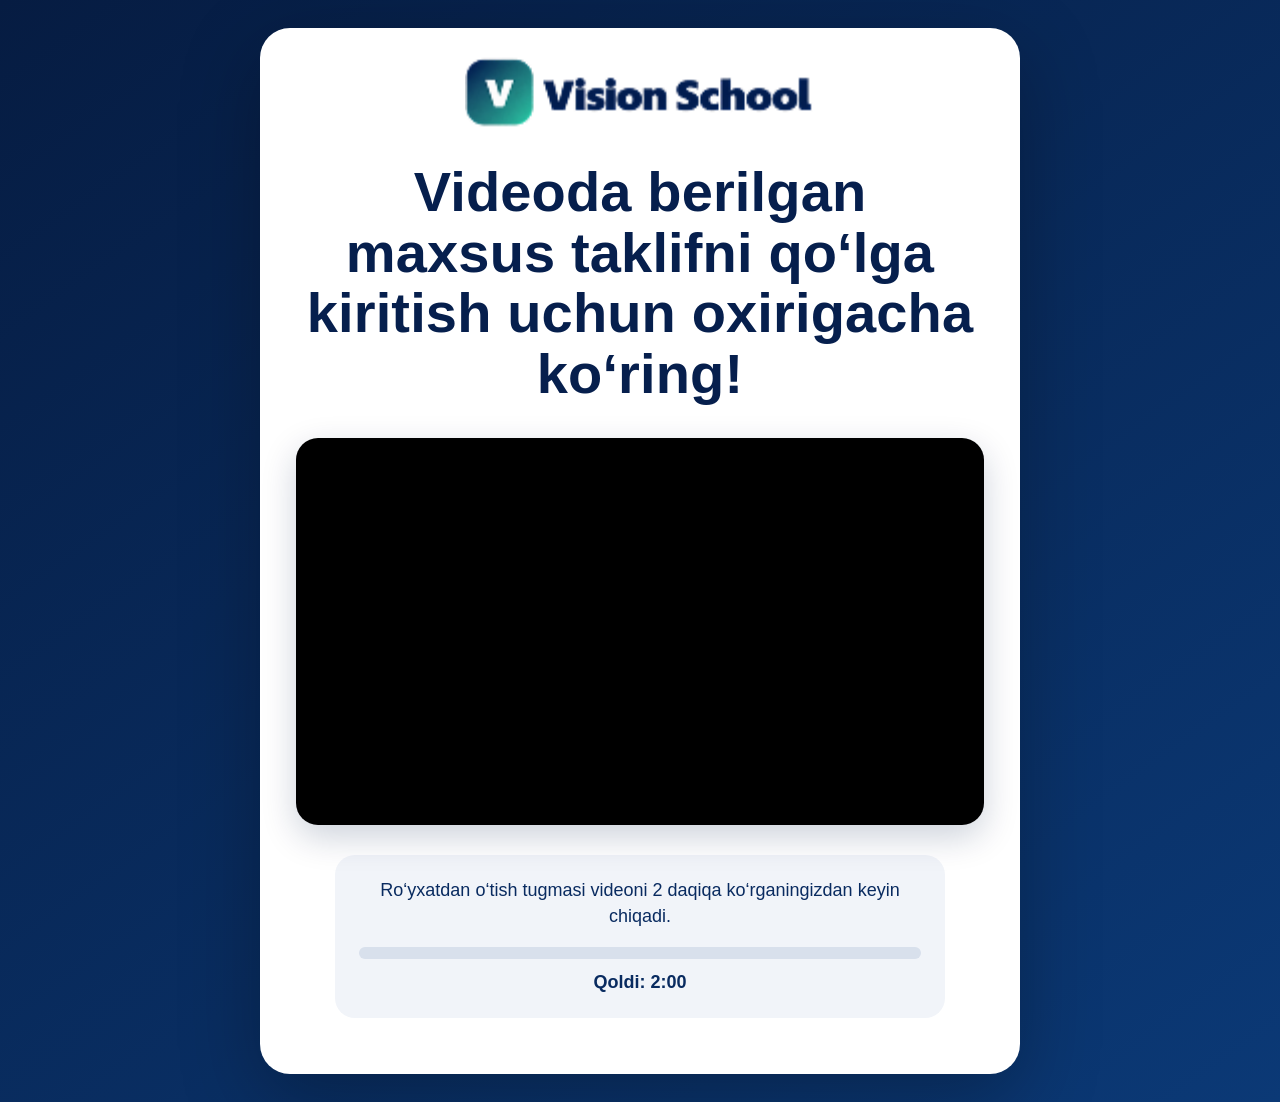
==== thank-you.html @ 379b405f "Add files via upload" ====
<!doctype html>
<html lang="uz">
<head>
  <meta charset="utf-8">
  <meta name="viewport" content="width=device-width,initial-scale=1,viewport-fit=cover">
  <meta name="robots" content="noindex">
  <title>Maxsus taklif — Vision School</title>
  <link rel="icon" type="image/svg+xml" href="data:image/svg+xml,%3Csvg xmlns='http://www.w3.org/2000/svg' viewBox='0 0 64 64'%3E%3Crect width='64' height='64' rx='16' fill='%230b315f'/%3E%3Cpath d='M15 17h11l6 25 6-25h11L39 49H25z' fill='white'/%3E%3C/svg%3E">
  <link rel="stylesheet" href="assets/style.css?v=7">
</head>
<body class="video-body">
  <main class="video-page">
    <img class="video-logo" src="assets/logo.webp" width="348" height="72" alt="Vision School">
    <h1>Videoda berilgan maxsus taklifni qo‘lga kiritish uchun oxirigacha ko‘ring!</h1>
    <div class="player-frame"><div id="youtubePlayer"></div></div>
    <section class="watch-gate" id="watchGate">
      <p>Ro‘yxatdan o‘tish tugmasi videoni 2 daqiqa ko‘rganingizdan keyin chiqadi.</p>
      <div class="watch-progress" aria-label="Video ko‘rish jarayoni"><span id="watchProgressBar"></span></div>
      <p class="watch-time" id="watchTime">Qoldi: 2:00</p>
    </section>
    <button class="register-button" id="openAmoForm" type="button" hidden>RO‘YXATDAN O‘TISH</button>
  </main>

  <dialog id="amoLeadDialog" aria-labelledby="amoFormTitle">
    <form id="amoLeadForm" method="dialog">
      <button class="close" type="button" id="closeAmoForm" aria-label="Yopish">×</button>
      <img class="form-logo" src="assets/logo.webp" alt="Vision School">
      <h2 id="amoFormTitle">Maxsus taklifga ro‘yxatdan o‘ting</h2>
      <p>Ismingiz va telefon raqamingizni kiriting.</p>
      <label for="amoName">Ismingiz</label>
      <input id="amoName" name="name" type="text" autocomplete="name" placeholder="Ismingiz" required minlength="2">
      <label for="amoPhone">Telefon raqamingiz</label>
      <input id="amoPhone" name="phone" type="tel" inputmode="tel" autocomplete="tel" placeholder="+998 90 123 45 67" required minlength="9">
      <button class="submit" id="amoSubmitButton" type="submit">RO‘YXATDAN O‘TISH</button>
      <p class="status" id="amoFormStatus" role="status" aria-live="polite"></p>
    </form>
  </dialog>

  <script src="assets/config.js?v=7"></script>
  <script src="https://www.youtube.com/iframe_api"></script>
  <script src="assets/thank-you.js?v=7"></script>
</body>
</html>
---- assets/style.css ----
:root{--navy:#06275d;--navy2:#0a3e83;--blue:#29a7dc;--gray:#d3d3d3}
*{box-sizing:border-box}
html{background:#f1f3f7}
body{margin:0;background:#f1f3f7;color:#050505;font-family:Arial,Helvetica,sans-serif}
.design-shell{position:relative;width:min(100%,694px);margin:0 auto;background:#fff;line-height:0}
.design-image{display:block;width:100%!important;max-width:100%;height:auto;object-fit:contain}
.design-hotspot{position:absolute;z-index:5;left:9.8%;top:64.1%;width:80.5%;height:10.4%;border:0;border-radius:22px;background:transparent;cursor:pointer}
.design-hotspot:focus-visible,.telegram-hotspot:focus-visible{outline:5px solid #2aa8dc;outline-offset:5px}
.telegram-hotspot{position:absolute;z-index:5;left:14.4%;top:60.2%;width:71.5%;height:8.7%;border-radius:22px}
.page{width:min(100%,694px);min-height:100vh;margin:0 auto;padding:20px 30px 58px;background:#fff;text-align:center;overflow:hidden}
.logo{display:block;width:min(50%,348px);height:auto;margin:0 auto 34px}
h1{margin:0;font-family:Impact,"Arial Narrow",sans-serif;font-size:clamp(28px,6.35vw,44px);font-weight:900;line-height:1.08;letter-spacing:.15px;white-space:nowrap}
.visual{position:relative;height:490px;margin-top:12px}
.teacher{position:absolute;z-index:2;left:50%;bottom:0;width:min(96%,600px);height:auto;transform:translateX(-50%)}
.hat{position:absolute;z-index:3;height:auto;object-fit:contain}
.hat-one{left:1%;top:18px;width:16%}
.hat-two{right:-1%;top:205px;width:20%}
.hat-three{left:-3%;bottom:-5px;width:18%}
.offer{position:relative;z-index:4;width:86%;margin:-2px auto 58px;padding:30px 18px 24px;border-radius:38px;background:rgba(203,203,203,.88);color:#fff;font-size:clamp(25px,4.8vw,34px);line-height:1.27}
.cta,.submit,.telegram{display:flex;width:92%;min-height:130px;margin:0 auto;align-items:center;justify-content:center;border:0;border-radius:22px;background:linear-gradient(105deg,#102e58,#073a7d,#102e58);box-shadow:0 9px 0 #08234b;color:#fff;font-family:Impact,"Arial Narrow",sans-serif;font-size:clamp(30px,5.8vw,43px);letter-spacing:2px;text-decoration:none;cursor:pointer}
.cta:active,.submit:active,.telegram:active{transform:translateY(4px);box-shadow:0 5px 0 #08234b}
dialog{width:min(90%,520px);padding:0;border:0;border-radius:28px;box-shadow:0 26px 80px rgba(0,0,0,.3);line-height:normal}
dialog::backdrop{background:rgba(2,17,42,.72);backdrop-filter:blur(3px)}
dialog form{position:relative;padding:36px 34px;text-align:left}
.close{position:absolute;right:16px;top:10px;border:0;background:transparent;font-size:36px;cursor:pointer}
.form-logo{display:block;width:210px;height:auto;margin:0 auto 24px}
dialog h2{margin:0 0 8px;text-align:center;font-size:32px;color:var(--navy)}
dialog p{margin:0 0 24px;text-align:center;font-size:17px;line-height:1.4}
label{display:block;margin:16px 0 7px;font-weight:700;color:var(--navy)}
input{width:100%;height:58px;border:2px solid #d9dee8;border-radius:14px;padding:0 16px;font-size:18px;outline:none}
input:focus{border-color:var(--navy2);box-shadow:0 0 0 4px rgba(10,62,131,.12)}
.submit{width:100%;min-height:62px;margin-top:24px;border-radius:14px;box-shadow:none;font-size:25px}
.submit:disabled{opacity:.65;cursor:wait}
.status{min-height:24px!important;margin:14px 0 0!important;color:#b42318;font-weight:700}
.thanks{width:min(100%,694px);min-height:100vh;margin:0 auto;padding:80px 32px;background:#fff;text-align:center}
.caps{display:flex;justify-content:space-between;align-items:center;margin:0 20px 90px}
.caps img:first-child{width:125px}.caps img:last-child{width:165px}
.thanks h1{font-size:clamp(52px,10vw,78px)}
.thanks p{margin:72px auto 24px;font-size:clamp(29px,5.5vw,42px);line-height:1.18}
.arrow{height:135px;font-size:92px;font-weight:200;line-height:1.2}
.telegram{min-height:110px;margin-top:15px;background:#28a8de;box-shadow:none;font-size:clamp(28px,5.4vw,40px)}
@media(max-width:520px){
  .page{padding:14px 18px 42px}.logo{width:55%;margin-bottom:24px}h1{font-size:6.35vw}
  .visual{height:69vw;min-height:300px;max-height:360px;margin-top:6px}
  .teacher{width:96%}.hat-one{top:5px}.hat-two{top:42%}.hat-three{bottom:-2px}
  .offer{width:88%;margin-bottom:46px;padding:24px 12px 22px;border-radius:30px;font-size:5.3vw}
  .cta{min-height:95px;border-radius:18px;font-size:8vw}
  .thanks{padding:54px 22px}.caps{margin:0 6px 78px}.caps img:first-child{width:90px}.caps img:last-child{width:125px}
  .thanks h1{font-size:12vw}.thanks p{margin-top:60px;font-size:7vw}.telegram{min-height:92px;font-size:7vw}
}
@media(min-width:900px){body{padding:28px 0}.page,.thanks{border-radius:28px;box-shadow:0 18px 70px rgba(15,39,72,.12)}}
@media(prefers-reduced-motion:no-preference){dialog[open]{animation:pop .22s ease-out}@keyframes pop{from{opacity:0;transform:scale(.96)}to{opacity:1;transform:scale(1)}}}
.video-body{min-height:100vh;background:linear-gradient(145deg,#061c42,#0b3976);padding:28px 16px}
.video-page{width:min(100%,760px);min-height:calc(100vh - 56px);margin:0 auto;padding:28px 36px 56px;border-radius:30px;background:#fff;text-align:center;box-shadow:0 24px 80px rgba(0,0,0,.28)}
.video-logo{display:block;width:min(54%,350px);height:auto;margin:0 auto 34px}
.video-page h1{margin:0 auto 34px;max-width:670px;color:#061f4d;font-family:Impact,"Arial Narrow",sans-serif;font-size:clamp(34px,6vw,56px);line-height:1.08;white-space:normal}
.player-frame{position:relative;width:100%;aspect-ratio:16/9;overflow:hidden;border-radius:22px;background:#000;box-shadow:0 12px 35px rgba(6,31,77,.2)}
.player-frame iframe{position:absolute;inset:0;width:100%;height:100%;border:0}
.watch-gate{margin:30px auto 0;max-width:610px;padding:22px 24px;border-radius:20px;background:#f1f4f9;color:#092b60;line-height:normal}
.watch-gate p{margin:0;font-size:18px;line-height:1.45}
.watch-progress{height:12px;margin:18px 0 10px;overflow:hidden;border-radius:999px;background:#d8e0ec}
.watch-progress span{display:block;width:0;height:100%;border-radius:inherit;background:linear-gradient(90deg,#0b3b7f,#24a9df);transition:width .25s linear}
.watch-gate .watch-time{font-weight:800}
.register-button{display:flex;width:92%;min-height:105px;margin:38px auto 0;align-items:center;justify-content:center;border:0;border-radius:22px;background:linear-gradient(105deg,#102e58,#073a7d,#102e58);box-shadow:0 8px 0 #061f45;color:#fff;font-family:Impact,"Arial Narrow",sans-serif;font-size:clamp(29px,5vw,40px);letter-spacing:1.5px;cursor:pointer}
.register-button[hidden],.watch-gate[hidden]{display:none}
.status.success{color:#08783e}
@media(max-width:560px){.video-body{padding:0;background:#fff}.video-page{min-height:100vh;padding:22px 16px 44px;border-radius:0;box-shadow:none}.video-logo{width:58%;margin-bottom:25px}.video-page h1{margin-bottom:26px;font-size:8.5vw}.player-frame{border-radius:15px}.watch-gate{margin-top:22px;padding:18px 16px}.watch-gate p{font-size:16px}.register-button{width:100%;min-height:84px;border-radius:17px;font-size:7.3vw}}
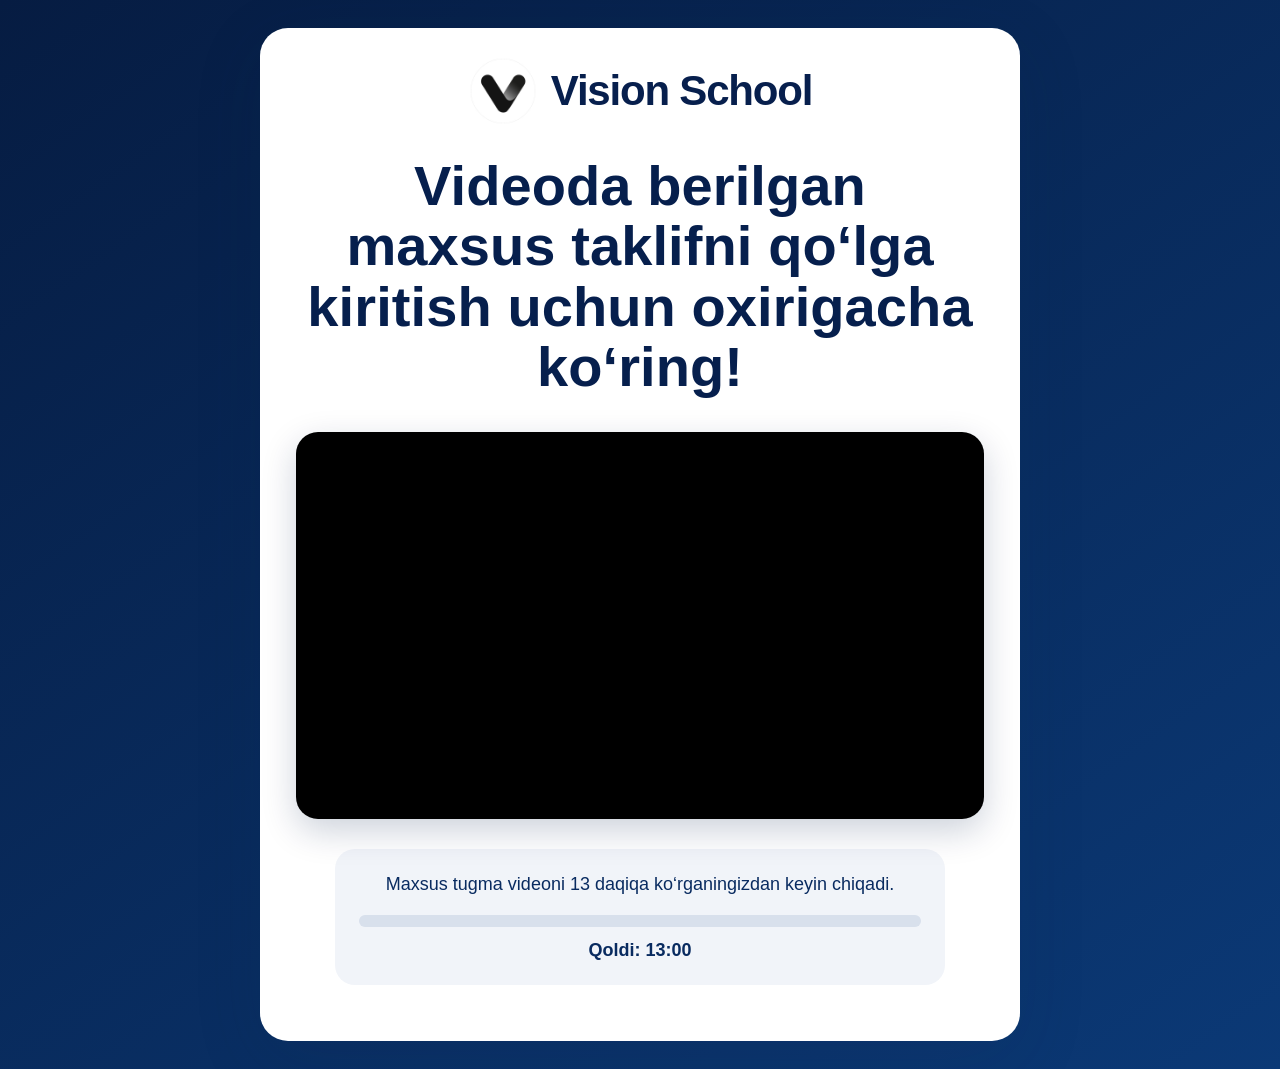
==== commit 2a5ccbee: "Add files via upload" ====
--- a/thank-you.html
+++ b/thank-you.html
@@ -5,18 +5,18 @@
   <meta name="viewport" content="width=device-width,initial-scale=1,viewport-fit=cover">
   <meta name="robots" content="noindex">
   <title>Maxsus taklif — Vision School</title>
-  <link rel="icon" type="image/svg+xml" href="data:image/svg+xml,%3Csvg xmlns='http://www.w3.org/2000/svg' viewBox='0 0 64 64'%3E%3Crect width='64' height='64' rx='16' fill='%230b315f'/%3E%3Cpath d='M15 17h11l6 25 6-25h11L39 49H25z' fill='white'/%3E%3C/svg%3E">
-  <link rel="stylesheet" href="assets/style.css?v=7">
+  <link rel="icon" type="image/jpeg" href="assets/vision-logo.jpg">
+  <link rel="stylesheet" href="assets/style.css?v=8">
 </head>
 <body class="video-body">
   <main class="video-page">
-    <img class="video-logo" src="assets/logo.webp" width="348" height="72" alt="Vision School">
+    <div class="brand video-brand" aria-label="Vision School"><img src="assets/vision-logo.jpg" alt=""><span>Vision School</span></div>
     <h1>Videoda berilgan maxsus taklifni qo‘lga kiritish uchun oxirigacha ko‘ring!</h1>
     <div class="player-frame"><div id="youtubePlayer"></div></div>
     <section class="watch-gate" id="watchGate">
-      <p>Ro‘yxatdan o‘tish tugmasi videoni 2 daqiqa ko‘rganingizdan keyin chiqadi.</p>
+      <p>Maxsus tugma videoni 13 daqiqa ko‘rganingizdan keyin chiqadi.</p>
       <div class="watch-progress" aria-label="Video ko‘rish jarayoni"><span id="watchProgressBar"></span></div>
-      <p class="watch-time" id="watchTime">Qoldi: 2:00</p>
+      <p class="watch-time" id="watchTime">Qoldi: 13:00</p>
     </section>
     <button class="register-button" id="openAmoForm" type="button" hidden>RO‘YXATDAN O‘TISH</button>
   </main>
@@ -24,13 +24,13 @@
   <dialog id="amoLeadDialog" aria-labelledby="amoFormTitle">
     <form id="amoLeadForm" method="dialog">
       <button class="close" type="button" id="closeAmoForm" aria-label="Yopish">×</button>
-      <img class="form-logo" src="assets/logo.webp" alt="Vision School">
+      <div class="brand form-brand" aria-label="Vision School"><img src="assets/vision-logo.jpg" alt=""><span>Vision School</span></div>
       <h2 id="amoFormTitle">Maxsus taklifga ro‘yxatdan o‘ting</h2>
       <p>Ismingiz va telefon raqamingizni kiriting.</p>
       <label for="amoName">Ismingiz</label>
       <input id="amoName" name="name" type="text" autocomplete="name" placeholder="Ismingiz" required minlength="2">
       <label for="amoPhone">Telefon raqamingiz</label>
-      <input id="amoPhone" name="phone" type="tel" inputmode="tel" autocomplete="tel" placeholder="+998 90 123 45 67" required minlength="9">
+      <input id="amoPhone" name="phone" type="tel" inputmode="numeric" autocomplete="tel" value="+998 " required pattern="\+998 [0-9]{9}" minlength="14" maxlength="14">
       <button class="submit" id="amoSubmitButton" type="submit">RO‘YXATDAN O‘TISH</button>
       <p class="status" id="amoFormStatus" role="status" aria-live="polite"></p>
     </form>
@@ -38,6 +38,6 @@
 
   <script src="assets/config.js?v=7"></script>
   <script src="https://www.youtube.com/iframe_api"></script>
-  <script src="assets/thank-you.js?v=7"></script>
+  <script src="assets/thank-you.js?v=8"></script>
 </body>
 </html>
--- a/assets/style.css
+++ b/assets/style.css
@@ -1,67 +1,3 @@
-:root{--navy:#06275d;--navy2:#0a3e83;--blue:#29a7dc;--gray:#d3d3d3}
-*{box-sizing:border-box}
-html{background:#f1f3f7}
-body{margin:0;background:#f1f3f7;color:#050505;font-family:Arial,Helvetica,sans-serif}
-.design-shell{position:relative;width:min(100%,694px);margin:0 auto;background:#fff;line-height:0}
-.design-image{display:block;width:100%!important;max-width:100%;height:auto;object-fit:contain}
-.design-hotspot{position:absolute;z-index:5;left:9.8%;top:64.1%;width:80.5%;height:10.4%;border:0;border-radius:22px;background:transparent;cursor:pointer}
-.design-hotspot:focus-visible,.telegram-hotspot:focus-visible{outline:5px solid #2aa8dc;outline-offset:5px}
-.telegram-hotspot{position:absolute;z-index:5;left:14.4%;top:60.2%;width:71.5%;height:8.7%;border-radius:22px}
-.page{width:min(100%,694px);min-height:100vh;margin:0 auto;padding:20px 30px 58px;background:#fff;text-align:center;overflow:hidden}
-.logo{display:block;width:min(50%,348px);height:auto;margin:0 auto 34px}
-h1{margin:0;font-family:Impact,"Arial Narrow",sans-serif;font-size:clamp(28px,6.35vw,44px);font-weight:900;line-height:1.08;letter-spacing:.15px;white-space:nowrap}
-.visual{position:relative;height:490px;margin-top:12px}
-.teacher{position:absolute;z-index:2;left:50%;bottom:0;width:min(96%,600px);height:auto;transform:translateX(-50%)}
-.hat{position:absolute;z-index:3;height:auto;object-fit:contain}
-.hat-one{left:1%;top:18px;width:16%}
-.hat-two{right:-1%;top:205px;width:20%}
-.hat-three{left:-3%;bottom:-5px;width:18%}
-.offer{position:relative;z-index:4;width:86%;margin:-2px auto 58px;padding:30px 18px 24px;border-radius:38px;background:rgba(203,203,203,.88);color:#fff;font-size:clamp(25px,4.8vw,34px);line-height:1.27}
-.cta,.submit,.telegram{display:flex;width:92%;min-height:130px;margin:0 auto;align-items:center;justify-content:center;border:0;border-radius:22px;background:linear-gradient(105deg,#102e58,#073a7d,#102e58);box-shadow:0 9px 0 #08234b;color:#fff;font-family:Impact,"Arial Narrow",sans-serif;font-size:clamp(30px,5.8vw,43px);letter-spacing:2px;text-decoration:none;cursor:pointer}
-.cta:active,.submit:active,.telegram:active{transform:translateY(4px);box-shadow:0 5px 0 #08234b}
-dialog{width:min(90%,520px);padding:0;border:0;border-radius:28px;box-shadow:0 26px 80px rgba(0,0,0,.3);line-height:normal}
-dialog::backdrop{background:rgba(2,17,42,.72);backdrop-filter:blur(3px)}
-dialog form{position:relative;padding:36px 34px;text-align:left}
-.close{position:absolute;right:16px;top:10px;border:0;background:transparent;font-size:36px;cursor:pointer}
-.form-logo{display:block;width:210px;height:auto;margin:0 auto 24px}
-dialog h2{margin:0 0 8px;text-align:center;font-size:32px;color:var(--navy)}
-dialog p{margin:0 0 24px;text-align:center;font-size:17px;line-height:1.4}
-label{display:block;margin:16px 0 7px;font-weight:700;color:var(--navy)}
-input{width:100%;height:58px;border:2px solid #d9dee8;border-radius:14px;padding:0 16px;font-size:18px;outline:none}
-input:focus{border-color:var(--navy2);box-shadow:0 0 0 4px rgba(10,62,131,.12)}
-.submit{width:100%;min-height:62px;margin-top:24px;border-radius:14px;box-shadow:none;font-size:25px}
-.submit:disabled{opacity:.65;cursor:wait}
-.status{min-height:24px!important;margin:14px 0 0!important;color:#b42318;font-weight:700}
-.thanks{width:min(100%,694px);min-height:100vh;margin:0 auto;padding:80px 32px;background:#fff;text-align:center}
-.caps{display:flex;justify-content:space-between;align-items:center;margin:0 20px 90px}
-.caps img:first-child{width:125px}.caps img:last-child{width:165px}
-.thanks h1{font-size:clamp(52px,10vw,78px)}
-.thanks p{margin:72px auto 24px;font-size:clamp(29px,5.5vw,42px);line-height:1.18}
-.arrow{height:135px;font-size:92px;font-weight:200;line-height:1.2}
-.telegram{min-height:110px;margin-top:15px;background:#28a8de;box-shadow:none;font-size:clamp(28px,5.4vw,40px)}
-@media(max-width:520px){
-  .page{padding:14px 18px 42px}.logo{width:55%;margin-bottom:24px}h1{font-size:6.35vw}
-  .visual{height:69vw;min-height:300px;max-height:360px;margin-top:6px}
-  .teacher{width:96%}.hat-one{top:5px}.hat-two{top:42%}.hat-three{bottom:-2px}
-  .offer{width:88%;margin-bottom:46px;padding:24px 12px 22px;border-radius:30px;font-size:5.3vw}
-  .cta{min-height:95px;border-radius:18px;font-size:8vw}
-  .thanks{padding:54px 22px}.caps{margin:0 6px 78px}.caps img:first-child{width:90px}.caps img:last-child{width:125px}
-  .thanks h1{font-size:12vw}.thanks p{margin-top:60px;font-size:7vw}.telegram{min-height:92px;font-size:7vw}
-}
-@media(min-width:900px){body{padding:28px 0}.page,.thanks{border-radius:28px;box-shadow:0 18px 70px rgba(15,39,72,.12)}}
-@media(prefers-reduced-motion:no-preference){dialog[open]{animation:pop .22s ease-out}@keyframes pop{from{opacity:0;transform:scale(.96)}to{opacity:1;transform:scale(1)}}}
-.video-body{min-height:100vh;background:linear-gradient(145deg,#061c42,#0b3976);padding:28px 16px}
-.video-page{width:min(100%,760px);min-height:calc(100vh - 56px);margin:0 auto;padding:28px 36px 56px;border-radius:30px;background:#fff;text-align:center;box-shadow:0 24px 80px rgba(0,0,0,.28)}
-.video-logo{display:block;width:min(54%,350px);height:auto;margin:0 auto 34px}
-.video-page h1{margin:0 auto 34px;max-width:670px;color:#061f4d;font-family:Impact,"Arial Narrow",sans-serif;font-size:clamp(34px,6vw,56px);line-height:1.08;white-space:normal}
-.player-frame{position:relative;width:100%;aspect-ratio:16/9;overflow:hidden;border-radius:22px;background:#000;box-shadow:0 12px 35px rgba(6,31,77,.2)}
-.player-frame iframe{position:absolute;inset:0;width:100%;height:100%;border:0}
-.watch-gate{margin:30px auto 0;max-width:610px;padding:22px 24px;border-radius:20px;background:#f1f4f9;color:#092b60;line-height:normal}
-.watch-gate p{margin:0;font-size:18px;line-height:1.45}
-.watch-progress{height:12px;margin:18px 0 10px;overflow:hidden;border-radius:999px;background:#d8e0ec}
-.watch-progress span{display:block;width:0;height:100%;border-radius:inherit;background:linear-gradient(90deg,#0b3b7f,#24a9df);transition:width .25s linear}
-.watch-gate .watch-time{font-weight:800}
-.register-button{display:flex;width:92%;min-height:105px;margin:38px auto 0;align-items:center;justify-content:center;border:0;border-radius:22px;background:linear-gradient(105deg,#102e58,#073a7d,#102e58);box-shadow:0 8px 0 #061f45;color:#fff;font-family:Impact,"Arial Narrow",sans-serif;font-size:clamp(29px,5vw,40px);letter-spacing:1.5px;cursor:pointer}
-.register-button[hidden],.watch-gate[hidden]{display:none}
-.status.success{color:#08783e}
-@media(max-width:560px){.video-body{padding:0;background:#fff}.video-page{min-height:100vh;padding:22px 16px 44px;border-radius:0;box-shadow:none}.video-logo{width:58%;margin-bottom:25px}.video-page h1{margin-bottom:26px;font-size:8.5vw}.player-frame{border-radius:15px}.watch-gate{margin-top:22px;padding:18px 16px}.watch-gate p{font-size:16px}.register-button{width:100%;min-height:84px;border-radius:17px;font-size:7.3vw}}
+:root{--navy:#071f4d;--navy2:#0a438e;--cyan:#17bda5}*{box-sizing:border-box}html,body{background:#eef2f7}body{margin:0;color:#050505;font-family:Arial,Helvetica,sans-serif}.page{width:min(100%,694px);min-height:100vh;margin:0 auto;padding:22px 30px 46px;background:#fff;text-align:center;overflow:hidden}.brand{display:flex;align-items:center;justify-content:center;gap:13px;margin:0 auto 28px;color:#071f4d;font-size:clamp(29px,5.2vw,42px);font-weight:900;line-height:1;white-space:nowrap}.brand img{width:70px;height:70px;border-radius:50%;object-fit:cover}.brand span{letter-spacing:-1.2px}h1{margin:0;font-family:Impact,"Arial Narrow",sans-serif;font-size:clamp(27px,6.15vw,43px);font-weight:900;line-height:1.12;letter-spacing:.1px}.headline-accent{color:#08a990;text-shadow:0 1px 0 rgba(0,0,0,.08)}.visual{position:relative;height:478px;margin-top:10px}.teacher{position:absolute;z-index:2;left:50%;bottom:0;width:min(96%,600px);height:auto;transform:translateX(-50%)}.ielts-icon{position:absolute;z-index:3;display:grid;place-items:center;width:82px;height:82px;border:2px solid #d8e4f1;border-radius:24px;background:#fff;box-shadow:0 12px 30px rgba(6,31,77,.14);transform:rotate(-7deg)}.ielts-icon svg{width:54px;height:54px;fill:none;stroke:#092d63;stroke-width:4;stroke-linecap:round;stroke-linejoin:round}.ielts-icon svg circle{fill:#17bda5;stroke:none}.icon-mic{left:2%;top:40px}.icon-headphones{right:0;top:198px;transform:rotate(7deg)}.icon-chat{left:-1%;bottom:4px;transform:rotate(-9deg)}.cta,.submit{display:flex;width:92%;min-height:126px;margin:0 auto;align-items:center;justify-content:center;border:0;border-radius:22px;background:linear-gradient(105deg,#102e58,#073a7d,#102e58);box-shadow:0 9px 0 #08234b;color:#fff;font-family:Impact,"Arial Narrow",sans-serif;font-size:clamp(30px,5.8vw,43px);letter-spacing:2px;cursor:pointer}.cta:active,.submit:active{transform:translateY(4px);box-shadow:0 5px 0 #08234b}.offer{width:86%;margin:46px auto 0;padding:30px 25px;border:2px solid #a9ded4;border-radius:36px;background:linear-gradient(135deg,#e6f8f4,#c7eee6);box-shadow:0 12px 32px rgba(23,125,111,.13);color:#073c55;font-size:clamp(23px,4.65vw,32px);font-weight:700;line-height:1.28}dialog{width:min(90%,520px);padding:0;border:0;border-radius:28px;box-shadow:0 26px 80px rgba(0,0,0,.3);line-height:normal}dialog::backdrop{background:rgba(2,17,42,.72);backdrop-filter:blur(3px)}dialog form{position:relative;padding:34px;text-align:left}.close{position:absolute;z-index:3;right:16px;top:10px;border:0;background:transparent;font-size:36px;cursor:pointer}.form-brand{margin-bottom:22px;font-size:30px}.form-brand img{width:57px;height:57px}dialog h2{margin:0 0 8px;text-align:center;font-size:32px;color:var(--navy)}dialog p{margin:0 0 24px;text-align:center;font-size:17px;line-height:1.4}label{display:block;margin:16px 0 7px;font-weight:700;color:var(--navy)}input{width:100%;height:58px;border:2px solid #d9dee8;border-radius:14px;padding:0 16px;font-size:18px;outline:none}input:focus{border-color:var(--navy2);box-shadow:0 0 0 4px rgba(10,62,131,.12)}.submit{width:100%;min-height:62px;margin-top:24px;border-radius:14px;box-shadow:none;font-size:25px}.submit:disabled{opacity:.65;cursor:wait}.status{min-height:24px!important;margin:14px 0 0!important;color:#b42318;font-weight:700}.video-body{min-height:100vh;background:linear-gradient(145deg,#061c42,#0b3976);padding:28px 16px}.video-page{width:min(100%,760px);min-height:calc(100vh - 56px);margin:0 auto;padding:28px 36px 56px;border-radius:30px;background:#fff;text-align:center;box-shadow:0 24px 80px rgba(0,0,0,.28)}.video-brand{margin-bottom:30px}.video-page h1{margin:0 auto 34px;max-width:670px;color:#061f4d;font-family:Impact,"Arial Narrow",sans-serif;font-size:clamp(34px,6vw,56px);line-height:1.08}.player-frame{position:relative;width:100%;aspect-ratio:16/9;overflow:hidden;border-radius:22px;background:#000;box-shadow:0 12px 35px rgba(6,31,77,.2)}.player-frame iframe{position:absolute;inset:0;width:100%;height:100%;border:0}.watch-gate{margin:30px auto 0;max-width:610px;padding:22px 24px;border-radius:20px;background:#f1f4f9;color:#092b60;line-height:normal}.watch-gate p{margin:0;font-size:18px;line-height:1.45}.watch-progress{height:12px;margin:18px 0 10px;overflow:hidden;border-radius:999px;background:#d8e0ec}.watch-progress span{display:block;width:0;height:100%;border-radius:inherit;background:linear-gradient(90deg,#0b3b7f,#24a9df);transition:width .25s linear}.watch-gate .watch-time{font-weight:800}.register-button{display:flex;width:92%;min-height:105px;margin:38px auto 0;align-items:center;justify-content:center;border:0;border-radius:22px;background:linear-gradient(105deg,#102e58,#073a7d,#102e58);box-shadow:0 8px 0 #061f45;color:#fff;font-family:Impact,"Arial Narrow",sans-serif;font-size:clamp(29px,5vw,40px);letter-spacing:1.5px;cursor:pointer}.register-button[hidden],.watch-gate[hidden]{display:none}.status.success{color:#08783e}
+@media(max-width:560px){.page{padding:16px 18px 38px}.brand{gap:9px;margin-bottom:23px;font-size:7.2vw}.brand img{width:54px;height:54px}.brand span{letter-spacing:-.8px}h1{font-size:6.25vw;line-height:1.13}.visual{height:71vw;min-height:300px;max-height:360px;margin-top:6px}.teacher{width:96%}.ielts-icon{width:15vw;height:15vw;max-width:66px;max-height:66px;border-radius:18px}.ielts-icon svg{width:9.5vw;height:9.5vw;max-width:43px;max-height:43px}.icon-mic{top:7%}.icon-headphones{top:42%}.icon-chat{bottom:1%}.cta{min-height:95px;border-radius:18px;font-size:8vw}.offer{width:88%;margin-top:40px;padding:24px 16px;border-radius:29px;font-size:5.25vw}dialog form{padding:32px 22px}.form-brand{font-size:25px}.form-brand img{width:48px;height:48px}.video-body{padding:0;background:#fff}.video-page{min-height:100vh;padding:20px 16px 44px;border-radius:0;box-shadow:none}.video-brand{margin-bottom:24px}.video-page h1{margin-bottom:26px;font-size:8.5vw}.player-frame{border-radius:15px}.watch-gate{margin-top:22px;padding:18px 16px}.watch-gate p{font-size:16px}.register-button{width:100%;min-height:84px;border-radius:17px;font-size:7.3vw}}
+@media(min-width:900px){body{padding:28px 0}.page,.video-page{border-radius:28px;box-shadow:0 18px 70px rgba(15,39,72,.12)}}@media(prefers-reduced-motion:no-preference){dialog[open]{animation:pop .22s ease-out}@keyframes pop{from{opacity:0;transform:scale(.96)}to{opacity:1;transform:scale(1)}}}
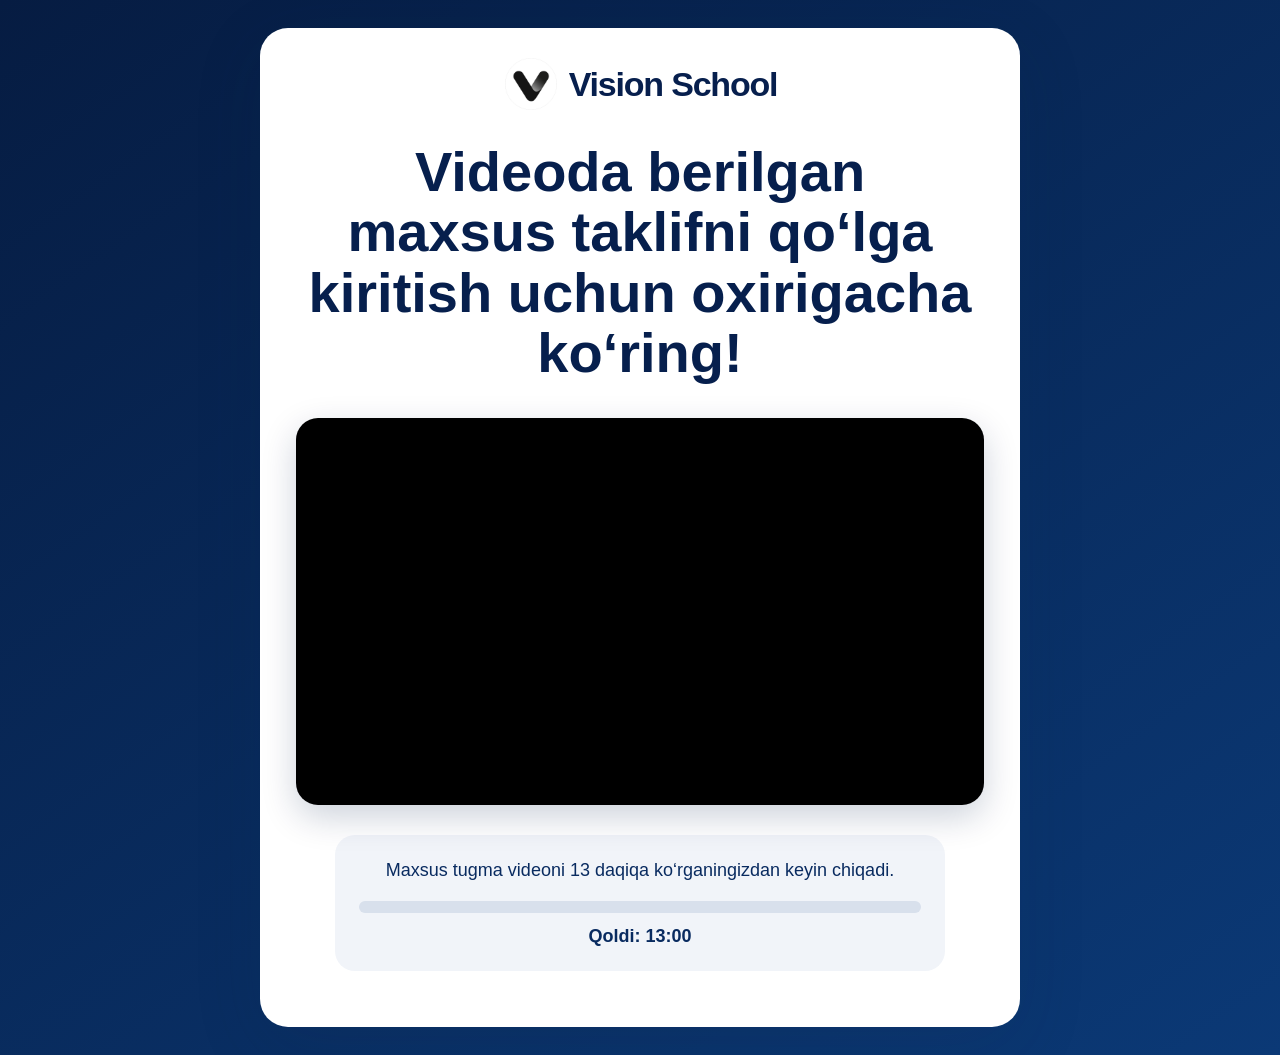
==== commit 3c4a5f75: "Add files via upload" ====
--- a/thank-you.html
+++ b/thank-you.html
@@ -6,7 +6,7 @@
   <meta name="robots" content="noindex">
   <title>Maxsus taklif — Vision School</title>
   <link rel="icon" type="image/jpeg" href="assets/vision-logo.jpg">
-  <link rel="stylesheet" href="assets/style.css?v=8">
+  <link rel="stylesheet" href="assets/style.css?v=10">
 </head>
 <body class="video-body">
   <main class="video-page">
--- a/assets/style.css
+++ b/assets/style.css
@@ -1,3 +1,85 @@
-:root{--navy:#071f4d;--navy2:#0a438e;--cyan:#17bda5}*{box-sizing:border-box}html,body{background:#eef2f7}body{margin:0;color:#050505;font-family:Arial,Helvetica,sans-serif}.page{width:min(100%,694px);min-height:100vh;margin:0 auto;padding:22px 30px 46px;background:#fff;text-align:center;overflow:hidden}.brand{display:flex;align-items:center;justify-content:center;gap:13px;margin:0 auto 28px;color:#071f4d;font-size:clamp(29px,5.2vw,42px);font-weight:900;line-height:1;white-space:nowrap}.brand img{width:70px;height:70px;border-radius:50%;object-fit:cover}.brand span{letter-spacing:-1.2px}h1{margin:0;font-family:Impact,"Arial Narrow",sans-serif;font-size:clamp(27px,6.15vw,43px);font-weight:900;line-height:1.12;letter-spacing:.1px}.headline-accent{color:#08a990;text-shadow:0 1px 0 rgba(0,0,0,.08)}.visual{position:relative;height:478px;margin-top:10px}.teacher{position:absolute;z-index:2;left:50%;bottom:0;width:min(96%,600px);height:auto;transform:translateX(-50%)}.ielts-icon{position:absolute;z-index:3;display:grid;place-items:center;width:82px;height:82px;border:2px solid #d8e4f1;border-radius:24px;background:#fff;box-shadow:0 12px 30px rgba(6,31,77,.14);transform:rotate(-7deg)}.ielts-icon svg{width:54px;height:54px;fill:none;stroke:#092d63;stroke-width:4;stroke-linecap:round;stroke-linejoin:round}.ielts-icon svg circle{fill:#17bda5;stroke:none}.icon-mic{left:2%;top:40px}.icon-headphones{right:0;top:198px;transform:rotate(7deg)}.icon-chat{left:-1%;bottom:4px;transform:rotate(-9deg)}.cta,.submit{display:flex;width:92%;min-height:126px;margin:0 auto;align-items:center;justify-content:center;border:0;border-radius:22px;background:linear-gradient(105deg,#102e58,#073a7d,#102e58);box-shadow:0 9px 0 #08234b;color:#fff;font-family:Impact,"Arial Narrow",sans-serif;font-size:clamp(30px,5.8vw,43px);letter-spacing:2px;cursor:pointer}.cta:active,.submit:active{transform:translateY(4px);box-shadow:0 5px 0 #08234b}.offer{width:86%;margin:46px auto 0;padding:30px 25px;border:2px solid #a9ded4;border-radius:36px;background:linear-gradient(135deg,#e6f8f4,#c7eee6);box-shadow:0 12px 32px rgba(23,125,111,.13);color:#073c55;font-size:clamp(23px,4.65vw,32px);font-weight:700;line-height:1.28}dialog{width:min(90%,520px);padding:0;border:0;border-radius:28px;box-shadow:0 26px 80px rgba(0,0,0,.3);line-height:normal}dialog::backdrop{background:rgba(2,17,42,.72);backdrop-filter:blur(3px)}dialog form{position:relative;padding:34px;text-align:left}.close{position:absolute;z-index:3;right:16px;top:10px;border:0;background:transparent;font-size:36px;cursor:pointer}.form-brand{margin-bottom:22px;font-size:30px}.form-brand img{width:57px;height:57px}dialog h2{margin:0 0 8px;text-align:center;font-size:32px;color:var(--navy)}dialog p{margin:0 0 24px;text-align:center;font-size:17px;line-height:1.4}label{display:block;margin:16px 0 7px;font-weight:700;color:var(--navy)}input{width:100%;height:58px;border:2px solid #d9dee8;border-radius:14px;padding:0 16px;font-size:18px;outline:none}input:focus{border-color:var(--navy2);box-shadow:0 0 0 4px rgba(10,62,131,.12)}.submit{width:100%;min-height:62px;margin-top:24px;border-radius:14px;box-shadow:none;font-size:25px}.submit:disabled{opacity:.65;cursor:wait}.status{min-height:24px!important;margin:14px 0 0!important;color:#b42318;font-weight:700}.video-body{min-height:100vh;background:linear-gradient(145deg,#061c42,#0b3976);padding:28px 16px}.video-page{width:min(100%,760px);min-height:calc(100vh - 56px);margin:0 auto;padding:28px 36px 56px;border-radius:30px;background:#fff;text-align:center;box-shadow:0 24px 80px rgba(0,0,0,.28)}.video-brand{margin-bottom:30px}.video-page h1{margin:0 auto 34px;max-width:670px;color:#061f4d;font-family:Impact,"Arial Narrow",sans-serif;font-size:clamp(34px,6vw,56px);line-height:1.08}.player-frame{position:relative;width:100%;aspect-ratio:16/9;overflow:hidden;border-radius:22px;background:#000;box-shadow:0 12px 35px rgba(6,31,77,.2)}.player-frame iframe{position:absolute;inset:0;width:100%;height:100%;border:0}.watch-gate{margin:30px auto 0;max-width:610px;padding:22px 24px;border-radius:20px;background:#f1f4f9;color:#092b60;line-height:normal}.watch-gate p{margin:0;font-size:18px;line-height:1.45}.watch-progress{height:12px;margin:18px 0 10px;overflow:hidden;border-radius:999px;background:#d8e0ec}.watch-progress span{display:block;width:0;height:100%;border-radius:inherit;background:linear-gradient(90deg,#0b3b7f,#24a9df);transition:width .25s linear}.watch-gate .watch-time{font-weight:800}.register-button{display:flex;width:92%;min-height:105px;margin:38px auto 0;align-items:center;justify-content:center;border:0;border-radius:22px;background:linear-gradient(105deg,#102e58,#073a7d,#102e58);box-shadow:0 8px 0 #061f45;color:#fff;font-family:Impact,"Arial Narrow",sans-serif;font-size:clamp(29px,5vw,40px);letter-spacing:1.5px;cursor:pointer}.register-button[hidden],.watch-gate[hidden]{display:none}.status.success{color:#08783e}
-@media(max-width:560px){.page{padding:16px 18px 38px}.brand{gap:9px;margin-bottom:23px;font-size:7.2vw}.brand img{width:54px;height:54px}.brand span{letter-spacing:-.8px}h1{font-size:6.25vw;line-height:1.13}.visual{height:71vw;min-height:300px;max-height:360px;margin-top:6px}.teacher{width:96%}.ielts-icon{width:15vw;height:15vw;max-width:66px;max-height:66px;border-radius:18px}.ielts-icon svg{width:9.5vw;height:9.5vw;max-width:43px;max-height:43px}.icon-mic{top:7%}.icon-headphones{top:42%}.icon-chat{bottom:1%}.cta{min-height:95px;border-radius:18px;font-size:8vw}.offer{width:88%;margin-top:40px;padding:24px 16px;border-radius:29px;font-size:5.25vw}dialog form{padding:32px 22px}.form-brand{font-size:25px}.form-brand img{width:48px;height:48px}.video-body{padding:0;background:#fff}.video-page{min-height:100vh;padding:20px 16px 44px;border-radius:0;box-shadow:none}.video-brand{margin-bottom:24px}.video-page h1{margin-bottom:26px;font-size:8.5vw}.player-frame{border-radius:15px}.watch-gate{margin-top:22px;padding:18px 16px}.watch-gate p{font-size:16px}.register-button{width:100%;min-height:84px;border-radius:17px;font-size:7.3vw}}
-@media(min-width:900px){body{padding:28px 0}.page,.video-page{border-radius:28px;box-shadow:0 18px 70px rgba(15,39,72,.12)}}@media(prefers-reduced-motion:no-preference){dialog[open]{animation:pop .22s ease-out}@keyframes pop{from{opacity:0;transform:scale(.96)}to{opacity:1;transform:scale(1)}}}
+:root{--navy:#071f4d;--navy2:#0a438e;--cyan:#17bda5}
+*{box-sizing:border-box}
+html,body{background:#eef2f7}
+body{margin:0;color:#050505;font-family:Arial,Helvetica,sans-serif}
+.page{width:min(100%,694px);min-height:100vh;margin:0 auto;padding:22px 30px 46px;background:#fff;text-align:center;overflow:hidden}
+.brand{display:flex;align-items:center;justify-content:center;gap:10px;margin:0 auto 22px;color:#071f4d;font-size:clamp(25px,4.3vw,34px);font-weight:900;line-height:1;white-space:nowrap}
+.brand img{width:56px;height:56px;border-radius:50%;object-fit:cover}
+.brand span{letter-spacing:-1.2px}
+h1{margin:0;font-family:Impact,"Arial Narrow",sans-serif;font-size:clamp(27px,5.65vw,39px);font-weight:900;line-height:1.13;letter-spacing:0}
+.headline-accent{color:#08a990;text-shadow:0 1px 0 rgba(0,0,0,.08)}
+.visual{position:relative;height:475px;margin-top:18px}
+.teacher{position:absolute;z-index:2;left:50%;bottom:0;width:min(84%,520px);height:auto;transform:translateX(-50%)}
+.ielts-icon{position:absolute;z-index:3;display:grid;place-items:center;width:66px;height:66px;border:2px solid #d8e4f1;border-radius:20px;background:#fff;box-shadow:0 10px 24px rgba(6,31,77,.12)}
+.ielts-icon svg{width:42px;height:42px;fill:none;stroke:#092d63;stroke-width:4;stroke-linecap:round;stroke-linejoin:round}
+.ielts-icon svg circle{fill:#17bda5;stroke:none}
+.icon-mic{left:5%;top:55px}
+.icon-headphones{right:4%;top:220px}
+.icon-chat{left:3%;bottom:16px}
+.cta,.submit{display:flex;width:82%;min-height:126px;margin:0 auto;align-items:center;justify-content:center;border:0;border-radius:22px;background:linear-gradient(105deg,#102e58,#073a7d,#102e58);box-shadow:0 9px 0 #08234b;color:#fff;font-family:Impact,"Arial Narrow",sans-serif;font-size:clamp(30px,5.8vw,43px);letter-spacing:2px;cursor:pointer}
+.cta:active,.submit:active{transform:translateY(4px);box-shadow:0 5px 0 #08234b}
+.offer{width:86%;margin:34px auto 0;padding:24px 22px;border:2px solid #a9ded4;border-radius:32px;background:linear-gradient(135deg,#e6f8f4,#c7eee6);box-shadow:0 12px 32px rgba(23,125,111,.13);color:#073c55;font-size:clamp(19px,3.8vw,26px);font-weight:700;line-height:1.3}
+dialog{width:min(90%,520px);padding:0;border:0;border-radius:28px;box-shadow:0 26px 80px rgba(0,0,0,.3);line-height:normal}
+dialog::backdrop{background:rgba(2,17,42,.72);backdrop-filter:blur(3px)}
+dialog form{position:relative;padding:34px;text-align:left}
+.close{position:absolute;z-index:3;right:16px;top:10px;border:0;background:transparent;font-size:36px;cursor:pointer}
+.form-brand{margin-bottom:22px;font-size:30px}
+.form-brand img{width:57px;height:57px}
+dialog h2{margin:0 0 8px;text-align:center;font-size:32px;color:var(--navy)}
+dialog p{margin:0 0 24px;text-align:center;font-size:17px;line-height:1.4}
+label{display:block;margin:16px 0 7px;font-weight:700;color:var(--navy)}
+input{width:100%;height:58px;border:2px solid #d9dee8;border-radius:14px;padding:0 16px;font-size:18px;outline:none}
+input:focus{border-color:var(--navy2);box-shadow:0 0 0 4px rgba(10,62,131,.12)}
+.submit{width:100%;min-height:62px;margin-top:24px;border-radius:14px;box-shadow:none;font-size:25px}
+.submit:disabled{opacity:.65;cursor:wait}
+.status{min-height:24px!important;margin:14px 0 0!important;color:#b42318;font-weight:700}
+.video-body{min-height:100vh;background:linear-gradient(145deg,#061c42,#0b3976);padding:28px 16px}
+.video-page{width:min(100%,760px);min-height:calc(100vh - 56px);margin:0 auto;padding:28px 36px 56px;border-radius:30px;background:#fff;text-align:center;box-shadow:0 24px 80px rgba(0,0,0,.28)}
+.video-brand{margin-bottom:30px}
+.video-page h1{margin:0 auto 34px;max-width:670px;color:#061f4d;font-family:Impact,"Arial Narrow",sans-serif;font-size:clamp(34px,6vw,56px);line-height:1.08}
+.player-frame{position:relative;width:100%;aspect-ratio:16/9;overflow:hidden;border-radius:22px;background:#000;box-shadow:0 12px 35px rgba(6,31,77,.2)}
+.player-frame iframe{position:absolute;inset:0;width:100%;height:100%;border:0}
+.watch-gate{margin:30px auto 0;max-width:610px;padding:22px 24px;border-radius:20px;background:#f1f4f9;color:#092b60;line-height:normal}
+.watch-gate p{margin:0;font-size:18px;line-height:1.45}
+.watch-progress{height:12px;margin:18px 0 10px;overflow:hidden;border-radius:999px;background:#d8e0ec}
+.watch-progress span{display:block;width:0;height:100%;border-radius:inherit;background:linear-gradient(90deg,#0b3b7f,#24a9df);transition:width .25s linear}
+.watch-gate .watch-time{font-weight:800}
+.register-button{display:flex;width:92%;min-height:105px;margin:38px auto 0;align-items:center;justify-content:center;border:0;border-radius:22px;background:linear-gradient(105deg,#102e58,#073a7d,#102e58);box-shadow:0 8px 0 #061f45;color:#fff;font-family:Impact,"Arial Narrow",sans-serif;font-size:clamp(29px,5vw,40px);letter-spacing:1.5px;cursor:pointer}
+.register-button[hidden],.watch-gate[hidden]{display:none}
+.status.success{color:#08783e}
+
+@media(max-width:560px){.page{padding:12px 18px 30px}
+.brand{gap:7px;margin-bottom:14px;font-size:5.5vw}
+.brand img{width:40px;height:40px}
+.brand span{letter-spacing:-.8px}
+h1{font-size:6.15vw;line-height:1.13}
+.visual{height:75vw;min-height:295px;max-height:350px;margin-top:22px}
+.teacher{width:84%;max-width:345px}
+.ielts-icon{width:13vw;height:13vw;max-width:56px;max-height:56px;border-radius:16px}
+.ielts-icon svg{width:8vw;height:8vw;max-width:35px;max-height:35px}
+.icon-mic{left:3%;top:12%}
+.icon-headphones{right:2%;top:45%}
+.icon-chat{left:1%;bottom:2%}
+.cta{width:88%;min-height:92px;border-radius:18px;font-size:7.5vw}
+.offer{width:88%;margin-top:24px;padding:17px 15px;border-radius:25px;font-size:4.2vw;line-height:1.28}
+dialog form{padding:32px 22px}
+.form-brand{font-size:25px}
+.form-brand img{width:48px;height:48px}
+.video-body{padding:0;background:#fff}
+.video-page{min-height:100vh;padding:20px 16px 44px;border-radius:0;box-shadow:none}
+.video-brand{margin-bottom:24px}
+.video-page h1{margin-bottom:26px;font-size:8.5vw}
+.player-frame{border-radius:15px}
+.watch-gate{margin-top:22px;padding:18px 16px}
+.watch-gate p{font-size:16px}
+.register-button{width:100%;min-height:84px;border-radius:17px;font-size:7.3vw}
+}
+
+@media(min-width:900px){body{padding:28px 0}
+.page,.video-page{border-radius:28px;box-shadow:0 18px 70px rgba(15,39,72,.12)}
+}
+@media(prefers-reduced-motion:no-preference){dialog[open]{animation:pop .22s ease-out}
+@keyframes pop{from{opacity:0;transform:scale(.96)}
+to{opacity:1;transform:scale(1)}
+}
+}
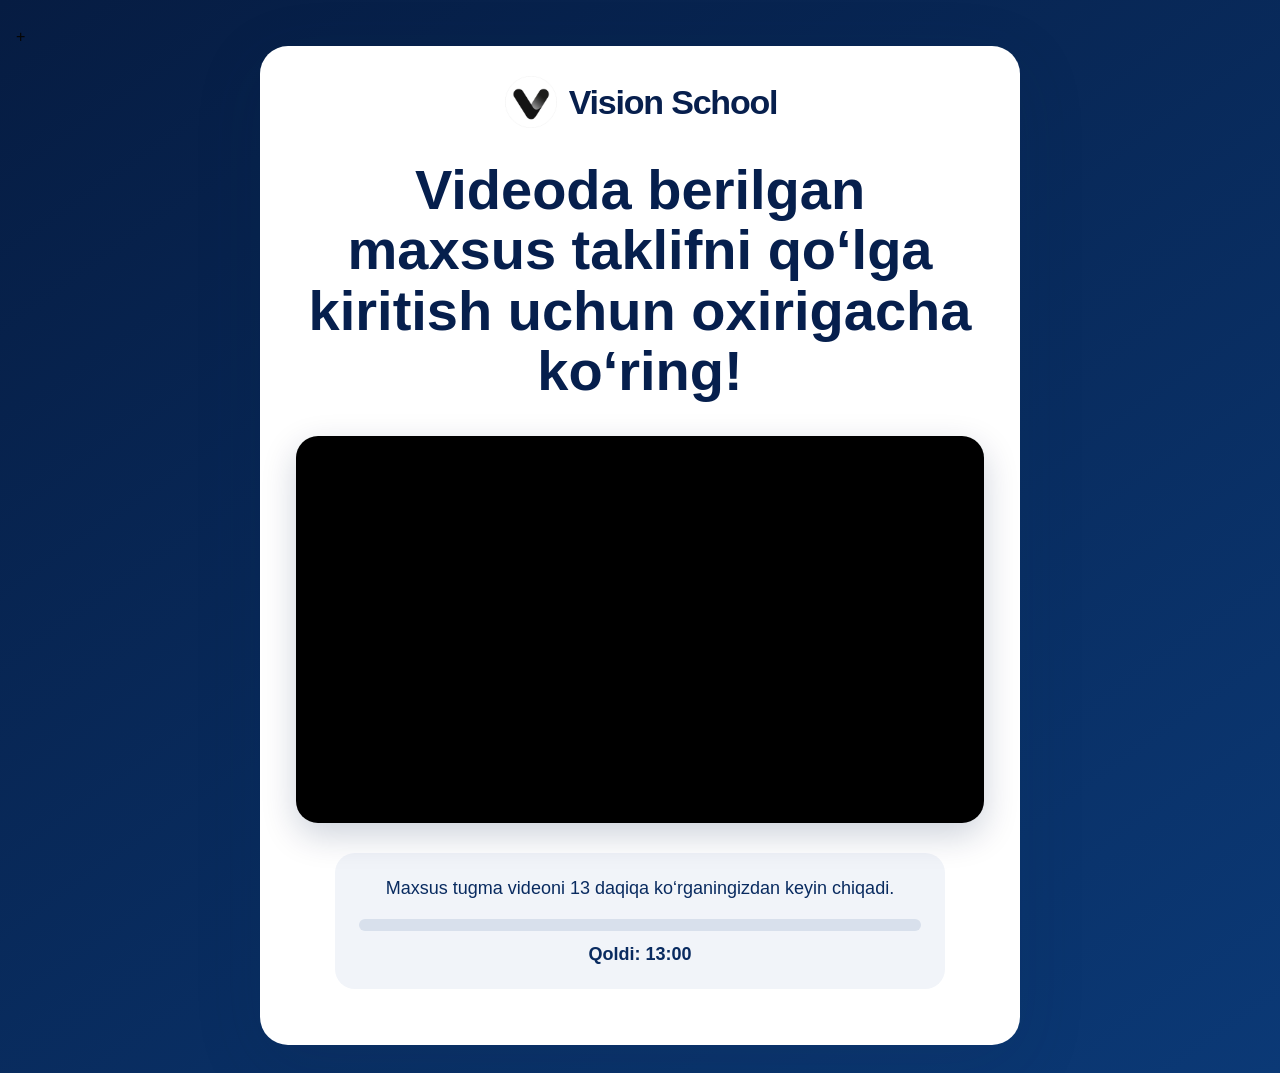
==== commit 1e0a0803: "Add files via upload" ====
--- a/thank-you.html
+++ b/thank-you.html
@@ -6,9 +6,21 @@
   <meta name="robots" content="noindex">
   <title>Maxsus taklif — Vision School</title>
   <link rel="icon" type="image/jpeg" href="assets/vision-logo.jpg">
-  <link rel="stylesheet" href="assets/style.css?v=10">
+  <link rel="stylesheet" href="assets/style.css?v=11">
++  <!-- Meta Pixel Code -->
+  <script>
+    !function(f,b,e,v,n,t,s){if(f.fbq)return;n=f.fbq=function(){n.callMethod?
+    n.callMethod.apply(n,arguments):n.queue.push(arguments)};if(!f._fbq)f._fbq=n;
+    n.push=n;n.loaded=!0;n.version='2.0';n.queue=[];t=b.createElement(e);t.async=!0;
+    t.src=v;s=b.getElementsByTagName(e)[0];s.parentNode.insertBefore(t,s)}
+    (window,document,'script','https://connect.facebook.net/en_US/fbevents.js');
+    fbq('init','1917109149121741');
+    fbq('track','PageView');
+  </script>
+  <!-- End Meta Pixel Code -->
 </head>
 <body class="video-body">
+  <noscript><img height="1" width="1" style="display:none" src="https://www.facebook.com/tr?id=1917109149121741&amp;ev=PageView&amp;noscript=1" alt=""></noscript>
   <main class="video-page">
     <div class="brand video-brand" aria-label="Vision School"><img src="assets/vision-logo.jpg" alt=""><span>Vision School</span></div>
     <h1>Videoda berilgan maxsus taklifni qo‘lga kiritish uchun oxirigacha ko‘ring!</h1>
--- a/assets/style.css
+++ b/assets/style.css
@@ -9,7 +9,7 @@
 h1{margin:0;font-family:Impact,"Arial Narrow",sans-serif;font-size:clamp(27px,5.65vw,39px);font-weight:900;line-height:1.13;letter-spacing:0}
 .headline-accent{color:#08a990;text-shadow:0 1px 0 rgba(0,0,0,.08)}
 .visual{position:relative;height:475px;margin-top:18px}
-.teacher{position:absolute;z-index:2;left:50%;bottom:0;width:min(84%,520px);height:auto;transform:translateX(-50%)}
+.teacher{position:absolute;z-index:2;left:50%;bottom:0;width:min(82%,480px);height:auto;transform:translateX(-50%)}
 .ielts-icon{position:absolute;z-index:3;display:grid;place-items:center;width:66px;height:66px;border:2px solid #d8e4f1;border-radius:20px;background:#fff;box-shadow:0 10px 24px rgba(6,31,77,.12)}
 .ielts-icon svg{width:42px;height:42px;fill:none;stroke:#092d63;stroke-width:4;stroke-linecap:round;stroke-linejoin:round}
 .ielts-icon svg circle{fill:#17bda5;stroke:none}
